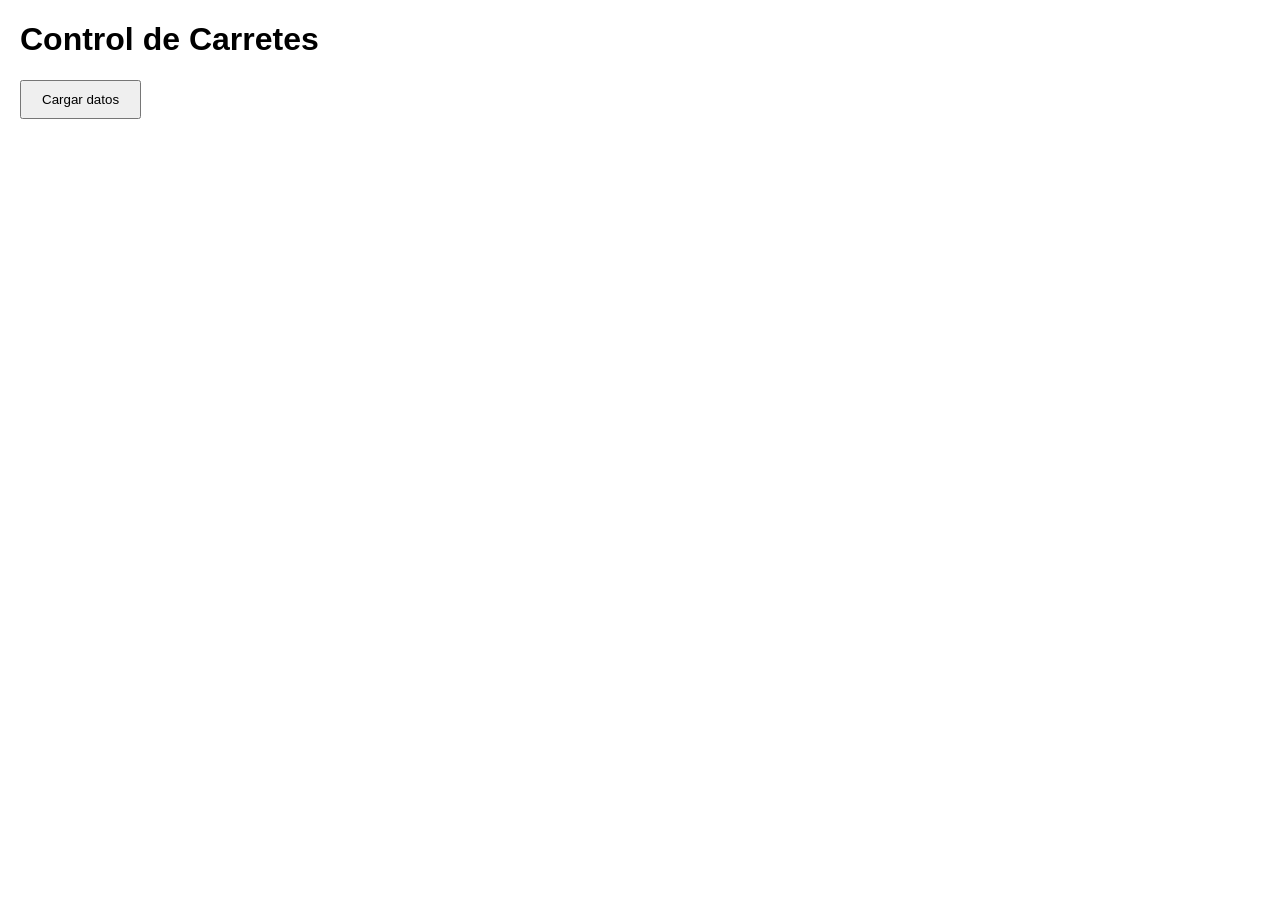
==== index.html @ 8d1f47d3 "Update index.html" ====
<!DOCTYPE html>
<html lang="es">
<head>
    <meta charset="UTF-8">
    <title>Control de Carretes</title>

    <style>
        body {
            font-family: Arial, sans-serif;
            margin: 20px;
        }

        button {
            padding: 10px 20px;
            cursor: pointer;
        }

        table {
            border-collapse: collapse;
            width: 100%;
            margin-top: 20px;
        }

        th, td {
            border: 1px solid #ccc;
            padding: 8px;
        }

        th {
            background: #f0f0f0;
        }
    </style>
</head>
<body>

<h1>Control de Carretes</h1>

<button onclick="cargarDatos()">
    Cargar datos
</button>

<table id="tabla"></table>

<script>

const API_URL =
"https://script.google.com/macros/s/TU_ID_AQUI/exec";

async function cargarDatos() {

    const response = await fetch(API_URL);

    const datos = await response.json();

    const tabla = document.getElementById("tabla");

    tabla.innerHTML = "";

    datos.forEach((fila, indice) => {

        const tr = document.createElement("tr");

        fila.forEach(celda => {

            const elemento =
                document.createElement(
                    indice === 0 ? "th" : "td"
                );

            elemento.textContent = celda;

            tr.appendChild(elemento);

        });

        tabla.appendChild(tr);

    });
}

</script>

</body>
</html>
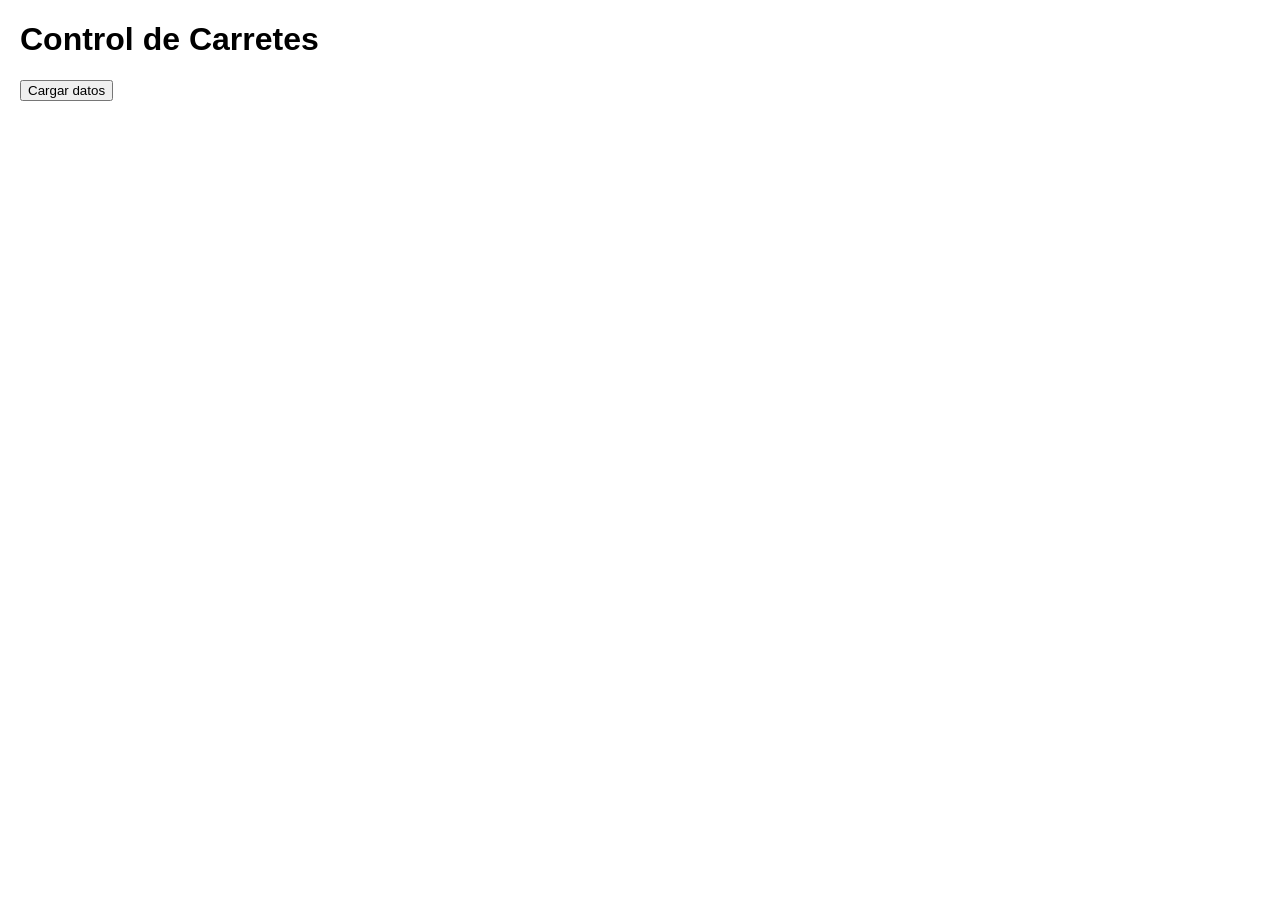
==== commit 416224fb: "Update index.html" ====
--- a/index.html
+++ b/index.html
@@ -1,35 +1,41 @@
 <!DOCTYPE html>
 <html lang="es">
 <head>
-    <meta charset="UTF-8">
-    <title>Control de Carretes</title>
+<meta charset="UTF-8">
+<title>Control de Carretes</title>
 
-    <style>
-        body {
-            font-family: Arial, sans-serif;
-            margin: 20px;
-        }
+<style>
 
-        button {
-            padding: 10px 20px;
-            cursor: pointer;
-        }
+body{
+    font-family: Arial;
+    margin:20px;
+}
 
-        table {
-            border-collapse: collapse;
-            width: 100%;
-            margin-top: 20px;
-        }
+table{
+    border-collapse:collapse;
+    width:100%;
+}
 
-        th, td {
-            border: 1px solid #ccc;
-            padding: 8px;
-        }
+th,td{
+    border:1px solid #ddd;
+    padding:8px;
+}
 
-        th {
-            background: #f0f0f0;
-        }
-    </style>
+th{
+    background:#f4f4f4;
+}
+
+.estado-fuera{
+    color:red;
+    font-weight:bold;
+}
+
+.estado-dentro{
+    color:green;
+    font-weight:bold;
+}
+
+</style>
 </head>
 <body>
 
@@ -39,43 +45,53 @@
     Cargar datos
 </button>
 
+<br><br>
+
 <table id="tabla"></table>
 
 <script>
 
 const API_URL =
-"https://script.google.com/macros/s/TU_ID_AQUI/exec";
+"https://script.google.com/macros/s/AKfycbwvj0UYj1a2Y0pthRwn0wMgQqJxgUOyFkJJyeN51a8MIyN8vmt1dUBRqlR4trcqVX-w/exec";
 
-async function cargarDatos() {
+async function cargarDatos(){
 
     const response = await fetch(API_URL);
-
     const datos = await response.json();
 
-    const tabla = document.getElementById("tabla");
+    let html = "";
 
-    tabla.innerHTML = "";
+    datos.forEach((fila,index)=>{
 
-    datos.forEach((fila, indice) => {
+        html += "<tr>";
 
-        const tr = document.createElement("tr");
+        fila.forEach(celda=>{
 
-        fila.forEach(celda => {
+            if(index===0){
 
-            const elemento =
-                document.createElement(
-                    indice === 0 ? "th" : "td"
-                );
+                html += `<th>${celda}</th>`;
 
-            elemento.textContent = celda;
+            }else{
 
-            tr.appendChild(elemento);
+                let clase = "";
+
+                if(String(celda).toLowerCase()==="fuera"){
+                    clase="estado-fuera";
+                }
+
+                if(String(celda).toLowerCase()==="dentro"){
+                    clase="estado-dentro";
+                }
+
+                html += `<td class="${clase}">${celda}</td>`;
+            }
 
         });
 
-        tabla.appendChild(tr);
+        html += "</tr>";
+    });
 
-    });
+    document.getElementById("tabla").innerHTML = html;
 }
 
 </script>
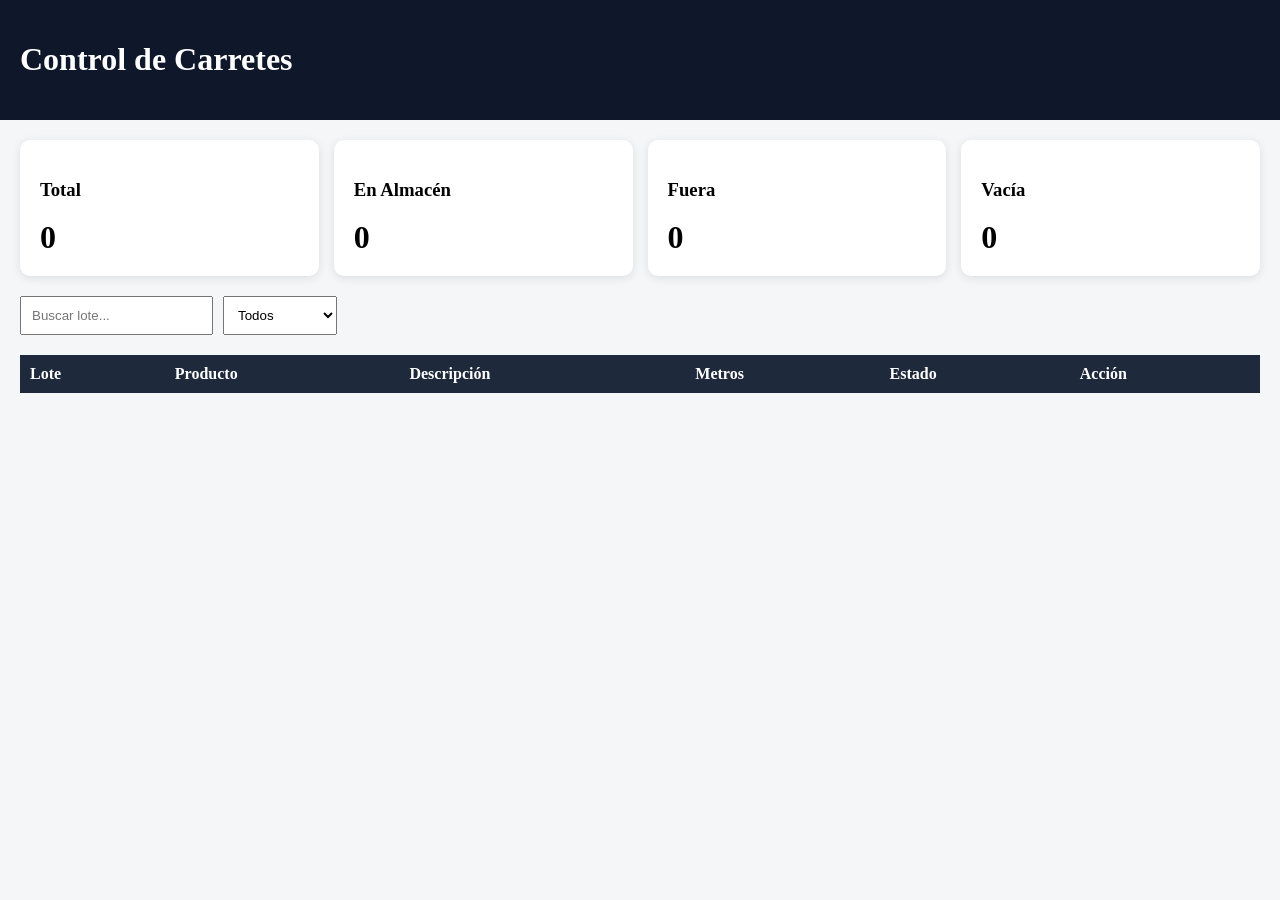
==== commit 07d02e47: "Update index.html" ====
--- a/index.html
+++ b/index.html
@@ -1,98 +1,376 @@
 <!DOCTYPE html>
 <html lang="es">
+
 <head>
+
 <meta charset="UTF-8">
+
+<meta name="viewport"
+      content="width=device-width, initial-scale=1">
+
 <title>Control de Carretes</title>
 
 <style>
 
+*{
+    box-sizing:border-box;
+}
+
 body{
-    font-family: Arial;
-    margin:20px;
+    font-family:Segoe UI;
+    margin:0;
+    background:#f4f6f8;
+}
+
+header{
+    background:#0f172a;
+    color:white;
+    padding:20px;
+}
+
+.container{
+    padding:20px;
+}
+
+.cards{
+    display:grid;
+    grid-template-columns:
+        repeat(auto-fit,minmax(180px,1fr));
+    gap:15px;
+    margin-bottom:20px;
+}
+
+.card{
+    background:white;
+    border-radius:10px;
+    padding:20px;
+    box-shadow:0 2px 10px rgba(0,0,0,.1);
+}
+
+.card h2{
+    margin:0;
+    font-size:32px;
+}
+
+.filtros{
+    display:flex;
+    gap:10px;
+    flex-wrap:wrap;
+    margin-bottom:20px;
+}
+
+input,select{
+    padding:10px;
 }
 
 table{
+    width:100%;
     border-collapse:collapse;
-    width:100%;
+    background:white;
+}
+
+th{
+    background:#1e293b;
+    color:white;
 }
 
 th,td{
-    border:1px solid #ddd;
-    padding:8px;
-}
-
-th{
-    background:#f4f4f4;
+    padding:10px;
+    text-align:left;
+}
+
+tr:nth-child(even){
+    background:#f8fafc;
+}
+
+.estado-almacen{
+    background:#dcfce7 !important;
 }
 
 .estado-fuera{
-    color:red;
-    font-weight:bold;
-}
-
-.estado-dentro{
-    color:green;
-    font-weight:bold;
+    background:#fee2e2 !important;
+}
+
+.estado-vacia{
+    background:#e5e7eb !important;
+}
+
+button{
+    border:none;
+    padding:8px 12px;
+    border-radius:6px;
+    cursor:pointer;
+}
+
+.btn-salida{
+    background:#dc2626;
+    color:white;
+}
+
+.btn-entrada{
+    background:#16a34a;
+    color:white;
 }
 
 </style>
+
 </head>
+
 <body>
 
+<header>
 <h1>Control de Carretes</h1>
-
-<button onclick="cargarDatos()">
-    Cargar datos
-</button>
-
-<br><br>
-
-<table id="tabla"></table>
+</header>
+
+<div class="container">
+
+<div class="cards">
+
+<div class="card">
+<h3>Total</h3>
+<h2 id="total">0</h2>
+</div>
+
+<div class="card">
+<h3>En Almacén</h3>
+<h2 id="almacen">0</h2>
+</div>
+
+<div class="card">
+<h3>Fuera</h3>
+<h2 id="fuera">0</h2>
+</div>
+
+<div class="card">
+<h3>Vacía</h3>
+<h2 id="vacia">0</h2>
+</div>
+
+</div>
+
+<div class="filtros">
+
+<input
+id="buscar"
+placeholder="Buscar lote...">
+
+<select id="estadoFiltro">
+<option value="">Todos</option>
+<option>En Almacén</option>
+<option>Fuera</option>
+<option>Vacía</option>
+</select>
+
+</div>
+
+<table>
+
+<thead>
+
+<tr>
+<th>Lote</th>
+<th>Producto</th>
+<th>Descripción</th>
+<th>Metros</th>
+<th>Estado</th>
+<th>Acción</th>
+</tr>
+
+</thead>
+
+<tbody id="tabla"></tbody>
+
+</table>
+
+</div>
 
 <script>
 
-const API_URL =
-"https://script.google.com/macros/s/AKfycbwvj0UYj1a2Y0pthRwn0wMgQqJxgUOyFkJJyeN51a8MIyN8vmt1dUBRqlR4trcqVX-w/exec";
-
-async function cargarDatos(){
-
-    const response = await fetch(API_URL);
-    const datos = await response.json();
-
-    let html = "";
-
-    datos.forEach((fila,index)=>{
-
-        html += "<tr>";
-
-        fila.forEach(celda=>{
-
-            if(index===0){
-
-                html += `<th>${celda}</th>`;
-
-            }else{
-
-                let clase = "";
-
-                if(String(celda).toLowerCase()==="fuera"){
-                    clase="estado-fuera";
-                }
-
-                if(String(celda).toLowerCase()==="dentro"){
-                    clase="estado-dentro";
-                }
-
-                html += `<td class="${clase}">${celda}</td>`;
-            }
-
-        });
-
-        html += "</tr>";
+const API =
+"https://script.google.com/macros/s/AKfycbznOEHikdjZFZwd7solq_S2awq5EOTrLx0Q9yRaWhPk4YW8Ug_70Kt6hh226NmMeT0/exec";
+
+let datos=[];
+
+async function cargar(){
+
+    const res = await fetch(API);
+
+    datos = await res.json();
+
+    actualizarDashboard();
+
+    render();
+}
+
+function actualizarDashboard(){
+
+    document.getElementById("total")
+      .innerText = datos.length;
+
+    document.getElementById("almacen")
+      .innerText =
+      datos.filter(x =>
+      x.Estado==="En Almacén").length;
+
+    document.getElementById("fuera")
+      .innerText =
+      datos.filter(x =>
+      x.Estado==="Fuera").length;
+
+    document.getElementById("vacia")
+      .innerText =
+      datos.filter(x =>
+      x.Estado==="Vacía").length;
+}
+
+function render(){
+
+    const buscar =
+      document
+      .getElementById("buscar")
+      .value
+      .toLowerCase();
+
+    const estado =
+      document
+      .getElementById("estadoFiltro")
+      .value;
+
+    let html="";
+
+    datos
+    .filter(r => {
+
+        const okLote =
+          String(r.LOTE)
+          .toLowerCase()
+          .includes(buscar);
+
+        const okEstado =
+          !estado ||
+          r.Estado===estado;
+
+        return okLote && okEstado;
+
+    })
+    .forEach(r=>{
+
+        let clase="";
+
+        if(r.Estado==="En Almacén")
+            clase="estado-almacen";
+
+        if(r.Estado==="Fuera")
+            clase="estado-fuera";
+
+        if(r.Estado==="Vacía")
+            clase="estado-vacia";
+
+        let accion="";
+
+        if(r.Estado==="En Almacén"){
+
+            accion=
+            `<button
+              class="btn-salida"
+              onclick="salida('${r.LOTE}')">
+              Salida
+            </button>`;
+        }
+
+        if(r.Estado==="Fuera"){
+
+            accion=
+            `<button
+              class="btn-entrada"
+              onclick="entrada('${r.LOTE}')">
+              Entrada
+            </button>`;
+        }
+
+        html += `
+        <tr class="${clase}">
+            <td>${r.LOTE}</td>
+            <td>${r.PRODUCTO}</td>
+            <td>${r.DESCRIPCION}</td>
+            <td>${r.METROS}</td>
+            <td>${r.Estado}</td>
+            <td>${accion}</td>
+        </tr>
+        `;
     });
 
-    document.getElementById("tabla").innerHTML = html;
-}
+    document
+      .getElementById("tabla")
+      .innerHTML = html;
+}
+
+async function salida(lote){
+
+    if(!confirm(
+      `¿Registrar salida del lote ${lote}?`
+    )) return;
+
+    await actualizarEstado(
+      lote,
+      "Fuera"
+    );
+}
+
+async function entrada(lote){
+
+    const estado =
+      prompt(
+        "Estado final:\n\n1 = En Almacén\n2 = Vacía"
+      );
+
+    if(estado==="1"){
+
+      await actualizarEstado(
+        lote,
+        "En Almacén"
+      );
+
+    }else if(estado==="2"){
+
+      await actualizarEstado(
+        lote,
+        "Vacía"
+      );
+    }
+}
+
+async function actualizarEstado(
+    lote,
+    estado
+){
+
+    await fetch(API,{
+        method:"POST",
+        body:JSON.stringify({
+            lote,
+            estado
+        })
+    });
+
+    cargar();
+}
+
+document
+.getElementById("buscar")
+.addEventListener(
+    "input",
+    render
+);
+
+document
+.getElementById("estadoFiltro")
+.addEventListener(
+    "change",
+    render
+);
+
+cargar();
 
 </script>
 
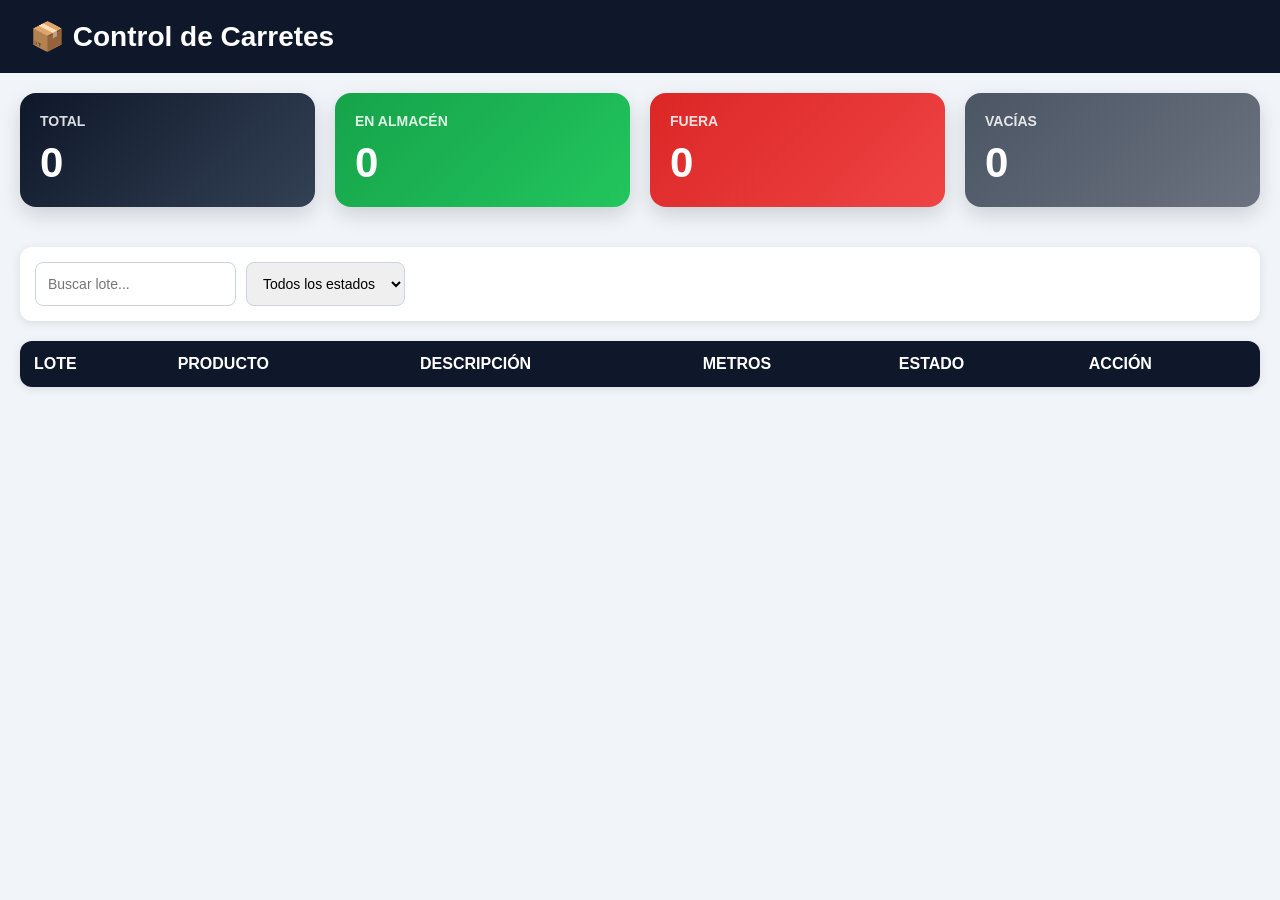
==== commit 4242eec0: "Update index.html" ====
--- a/index.html
+++ b/index.html
@@ -2,86 +2,172 @@
 <html lang="es">
 
 <head>
-
 <meta charset="UTF-8">
-
-<meta name="viewport"
-      content="width=device-width, initial-scale=1">
+<meta name="viewport" content="width=device-width, initial-scale=1.0">
 
 <title>Control de Carretes</title>
 
 <style>
 
 *{
+    margin:0;
+    padding:0;
     box-sizing:border-box;
 }
 
 body{
-    font-family:Segoe UI;
-    margin:0;
-    background:#f4f6f8;
+    font-family:'Segoe UI',sans-serif;
+    background:#f1f5f9;
+    color:#1e293b;
 }
 
 header{
     background:#0f172a;
     color:white;
-    padding:20px;
-}
-
-.container{
+    padding:20px 30px;
+    box-shadow:0 2px 10px rgba(0,0,0,.2);
+}
+
+header h1{
+    font-size:28px;
+}
+
+/* DASHBOARD */
+
+.dashboard{
+    position:sticky;
+    top:0;
+    z-index:1000;
+    background:#f1f5f9;
     padding:20px;
 }
 
 .cards{
     display:grid;
-    grid-template-columns:
-        repeat(auto-fit,minmax(180px,1fr));
-    gap:15px;
-    margin-bottom:20px;
+    grid-template-columns:repeat(auto-fit,minmax(220px,1fr));
+    gap:20px;
 }
 
 .card{
+    border-radius:16px;
+    padding:20px;
+    color:white;
+    box-shadow:0 8px 20px rgba(0,0,0,.15);
+    transition:.3s;
+}
+
+.card:hover{
+    transform:translateY(-3px);
+}
+
+.card h3{
+    font-size:14px;
+    text-transform:uppercase;
+    opacity:.85;
+}
+
+.card h2{
+    margin-top:10px;
+    font-size:42px;
+}
+
+.card-total{
+    background:linear-gradient(135deg,#0f172a,#334155);
+}
+
+.card-almacen{
+    background:linear-gradient(135deg,#16a34a,#22c55e);
+}
+
+.card-fuera{
+    background:linear-gradient(135deg,#dc2626,#ef4444);
+}
+
+.card-vacia{
+    background:linear-gradient(135deg,#4b5563,#6b7280);
+}
+
+/* FILTROS */
+
+.filtros{
+    position:sticky;
+    top:160px;
+    z-index:999;
+
+    margin:20px;
+    padding:15px;
+
     background:white;
-    border-radius:10px;
-    padding:20px;
+
+    border-radius:12px;
+
+    display:flex;
+    flex-wrap:wrap;
+    gap:10px;
+
     box-shadow:0 2px 10px rgba(0,0,0,.1);
 }
 
-.card h2{
-    margin:0;
-    font-size:32px;
-}
-
-.filtros{
-    display:flex;
-    gap:10px;
-    flex-wrap:wrap;
-    margin-bottom:20px;
-}
-
-input,select{
-    padding:10px;
+.filtros input,
+.filtros select{
+
+    padding:12px;
+
+    border:1px solid #cbd5e1;
+
+    border-radius:8px;
+
+    font-size:14px;
+}
+
+/* TABLA */
+
+.tabla-container{
+
+    margin:20px;
+
+    background:white;
+
+    border-radius:12px;
+
+    overflow:auto;
+
+    max-height:70vh;
+
+    box-shadow:0 2px 10px rgba(0,0,0,.1);
 }
 
 table{
     width:100%;
     border-collapse:collapse;
-    background:white;
-}
-
-th{
-    background:#1e293b;
-    color:white;
-}
-
-th,td{
-    padding:10px;
+}
+
+thead th{
+
+    position:sticky;
+    top:0;
+
+    background:#0f172a;
+
+    color:white;
+
+    padding:14px;
+
     text-align:left;
-}
-
-tr:nth-child(even){
+
+    z-index:10;
+}
+
+tbody td{
+    padding:12px;
+    border-bottom:1px solid #e2e8f0;
+}
+
+tbody tr:hover{
     background:#f8fafc;
 }
+
+/* ESTADOS */
 
 .estado-almacen{
     background:#dcfce7 !important;
@@ -95,11 +181,41 @@
     background:#e5e7eb !important;
 }
 
-button{
+.badge{
+    padding:6px 12px;
+    border-radius:20px;
+    font-size:13px;
+    font-weight:600;
+}
+
+.badge-almacen{
+    background:#16a34a;
+    color:white;
+}
+
+.badge-fuera{
+    background:#dc2626;
+    color:white;
+}
+
+.badge-vacia{
+    background:#6b7280;
+    color:white;
+}
+
+/* BOTONES */
+
+.btn{
+
     border:none;
-    padding:8px 12px;
-    border-radius:6px;
+
+    padding:8px 14px;
+
+    border-radius:8px;
+
     cursor:pointer;
+
+    font-weight:600;
 }
 
 .btn-salida{
@@ -112,238 +228,259 @@
     color:white;
 }
 
+.btn:hover{
+    opacity:.9;
+}
+
+/* RESPONSIVE */
+
+@media(max-width:768px){
+
+    .card h2{
+        font-size:32px;
+    }
+
+    .filtros{
+        top:250px;
+    }
+
+}
+
 </style>
-
 </head>
 
 <body>
 
 <header>
-<h1>Control de Carretes</h1>
+    <h1>📦 Control de Carretes</h1>
 </header>
 
-<div class="container">
-
-<div class="cards">
-
-<div class="card">
-<h3>Total</h3>
-<h2 id="total">0</h2>
+<div class="dashboard">
+
+    <div class="cards">
+
+        <div class="card card-total">
+            <h3>Total</h3>
+            <h2 id="total">0</h2>
+        </div>
+
+        <div class="card card-almacen">
+            <h3>En Almacén</h3>
+            <h2 id="almacen">0</h2>
+        </div>
+
+        <div class="card card-fuera">
+            <h3>Fuera</h3>
+            <h2 id="fuera">0</h2>
+        </div>
+
+        <div class="card card-vacia">
+            <h3>Vacías</h3>
+            <h2 id="vacia">0</h2>
+        </div>
+
+    </div>
+
 </div>
 
-<div class="card">
-<h3>En Almacén</h3>
-<h2 id="almacen">0</h2>
+<div class="filtros">
+
+    <input
+        id="buscar"
+        type="text"
+        placeholder="Buscar lote...">
+
+    <select id="estadoFiltro">
+        <option value="">Todos los estados</option>
+        <option value="En Almacén">En Almacén</option>
+        <option value="Fuera">Fuera</option>
+        <option value="Vacía">Vacía</option>
+    </select>
+
 </div>
 
-<div class="card">
-<h3>Fuera</h3>
-<h2 id="fuera">0</h2>
+<div class="tabla-container">
+
+<table>
+
+<thead>
+
+<tr>
+    <th>LOTE</th>
+    <th>PRODUCTO</th>
+    <th>DESCRIPCIÓN</th>
+    <th>METROS</th>
+    <th>ESTADO</th>
+    <th>ACCIÓN</th>
+</tr>
+
+</thead>
+
+<tbody id="tabla"></tbody>
+
+</table>
+
 </div>
 
-<div class="card">
-<h3>Vacía</h3>
-<h2 id="vacia">0</h2>
-</div>
-
-</div>
-
-<div class="filtros">
-
-<input
-id="buscar"
-placeholder="Buscar lote...">
-
-<select id="estadoFiltro">
-<option value="">Todos</option>
-<option>En Almacén</option>
-<option>Fuera</option>
-<option>Vacía</option>
-</select>
-
-</div>
-
-<table>
-
-<thead>
-
-<tr>
-<th>Lote</th>
-<th>Producto</th>
-<th>Descripción</th>
-<th>Metros</th>
-<th>Estado</th>
-<th>Acción</th>
-</tr>
-
-</thead>
-
-<tbody id="tabla"></tbody>
-
-</table>
-
-</div>
-
 <script>
 
-const API =
-"https://script.google.com/macros/s/AKfycbznOEHikdjZFZwd7solq_S2awq5EOTrLx0Q9yRaWhPk4YW8Ug_70Kt6hh226NmMeT0/exec";
-
-let datos=[];
+const API = "https://script.google.com/macros/s/AKfycbznOEHikdjZFZwd7solq_S2awq5EOTrLx0Q9yRaWhPk4YW8Ug_70Kt6hh226NmMeT0/exec";
+
+let datos = [];
 
 async function cargar(){
 
-    const res = await fetch(API);
-
-    datos = await res.json();
-
-    actualizarDashboard();
-
-    render();
+    try{
+
+        const response = await fetch(API);
+
+        datos = await response.json();
+
+        actualizarDashboard();
+
+        render();
+
+    }catch(error){
+
+        console.error(error);
+
+        alert("Error cargando datos");
+
+    }
+
 }
 
 function actualizarDashboard(){
 
-    document.getElementById("total")
-      .innerText = datos.length;
-
-    document.getElementById("almacen")
-      .innerText =
-      datos.filter(x =>
-      x.Estado==="En Almacén").length;
-
-    document.getElementById("fuera")
-      .innerText =
-      datos.filter(x =>
-      x.Estado==="Fuera").length;
-
-    document.getElementById("vacia")
-      .innerText =
-      datos.filter(x =>
-      x.Estado==="Vacía").length;
+    document.getElementById("total").textContent =
+        datos.length;
+
+    document.getElementById("almacen").textContent =
+        datos.filter(x =>
+            x.Estado === "En Almacén").length;
+
+    document.getElementById("fuera").textContent =
+        datos.filter(x =>
+            x.Estado === "Fuera").length;
+
+    document.getElementById("vacia").textContent =
+        datos.filter(x =>
+            x.Estado === "Vacía").length;
 }
 
 function render(){
 
-    const buscar =
-      document
-      .getElementById("buscar")
-      .value
-      .toLowerCase();
-
-    const estado =
-      document
-      .getElementById("estadoFiltro")
-      .value;
-
-    let html="";
+    const texto =
+        document.getElementById("buscar")
+        .value
+        .toLowerCase();
+
+    const estadoFiltro =
+        document.getElementById("estadoFiltro")
+        .value;
+
+    let html = "";
 
     datos
-    .filter(r => {
-
-        const okLote =
-          String(r.LOTE)
-          .toLowerCase()
-          .includes(buscar);
-
-        const okEstado =
-          !estado ||
-          r.Estado===estado;
-
-        return okLote && okEstado;
+
+    .filter(item => {
+
+        const coincideLote =
+            String(item.LOTE)
+            .toLowerCase()
+            .includes(texto);
+
+        const coincideEstado =
+            !estadoFiltro ||
+            item.Estado === estadoFiltro;
+
+        return coincideLote &&
+               coincideEstado;
 
     })
-    .forEach(r=>{
-
-        let clase="";
-
-        if(r.Estado==="En Almacén")
-            clase="estado-almacen";
-
-        if(r.Estado==="Fuera")
-            clase="estado-fuera";
-
-        if(r.Estado==="Vacía")
-            clase="estado-vacia";
-
-        let accion="";
-
-        if(r.Estado==="En Almacén"){
-
-            accion=
-            `<button
-              class="btn-salida"
-              onclick="salida('${r.LOTE}')">
-              Salida
-            </button>`;
+
+    .forEach(item => {
+
+        let claseFila = "";
+        let badge = "";
+        let accion = "";
+
+        switch(item.Estado){
+
+            case "En Almacén":
+
+                claseFila = "estado-almacen";
+
+                badge =
+                `<span class="badge badge-almacen">
+                    En Almacén
+                </span>`;
+
+                accion =
+                `<button
+                    class="btn btn-salida"
+                    onclick="salida('${item.LOTE}')">
+                    ⬆ Salida
+                </button>`;
+
+                break;
+
+            case "Fuera":
+
+                claseFila = "estado-fuera";
+
+                badge =
+                `<span class="badge badge-fuera">
+                    Fuera
+                </span>`;
+
+                accion =
+                `<button
+                    class="btn btn-entrada"
+                    onclick="entrada('${item.LOTE}')">
+                    ⬇ Entrada
+                </button>`;
+
+                break;
+
+            case "Vacía":
+
+                claseFila = "estado-vacia";
+
+                badge =
+                `<span class="badge badge-vacia">
+                    Vacía
+                </span>`;
+
+                accion = "-";
+
+                break;
         }
 
-        if(r.Estado==="Fuera"){
-
-            accion=
-            `<button
-              class="btn-entrada"
-              onclick="entrada('${r.LOTE}')">
-              Entrada
-            </button>`;
-        }
-
         html += `
-        <tr class="${clase}">
-            <td>${r.LOTE}</td>
-            <td>${r.PRODUCTO}</td>
-            <td>${r.DESCRIPCION}</td>
-            <td>${r.METROS}</td>
-            <td>${r.Estado}</td>
+        <tr class="${claseFila}">
+
+            <td>${item.LOTE || ""}</td>
+
+            <td>${item.PRODUCTO || ""}</td>
+
+            <td>${item.DESCRIPCION || ""}</td>
+
+            <td>${item.METROS || ""}</td>
+
+            <td>${badge}</td>
+
             <td>${accion}</td>
+
         </tr>
         `;
     });
 
-    document
-      .getElementById("tabla")
-      .innerHTML = html;
-}
-
-async function salida(lote){
-
-    if(!confirm(
-      `¿Registrar salida del lote ${lote}?`
-    )) return;
-
-    await actualizarEstado(
-      lote,
-      "Fuera"
-    );
-}
-
-async function entrada(lote){
-
-    const estado =
-      prompt(
-        "Estado final:\n\n1 = En Almacén\n2 = Vacía"
-      );
-
-    if(estado==="1"){
-
-      await actualizarEstado(
-        lote,
-        "En Almacén"
-      );
-
-    }else if(estado==="2"){
-
-      await actualizarEstado(
-        lote,
-        "Vacía"
-      );
-    }
-}
-
-async function actualizarEstado(
-    lote,
-    estado
-){
+    document.getElementById("tabla").innerHTML =
+        html;
+}
+
+async function actualizarEstado(lote, estado){
 
     await fetch(API,{
         method:"POST",
@@ -353,22 +490,58 @@
         })
     });
 
-    cargar();
+    await cargar();
+}
+
+async function salida(lote){
+
+    const confirmar =
+        confirm(
+            `¿Registrar salida del lote ${lote}?`
+        );
+
+    if(!confirmar) return;
+
+    await actualizarEstado(
+        lote,
+        "Fuera"
+    );
+}
+
+async function entrada(lote){
+
+    const opcion =
+        prompt(
+`Seleccione estado final:
+
+1 = En Almacén
+2 = Vacía`
+        );
+
+    if(opcion === "1"){
+
+        await actualizarEstado(
+            lote,
+            "En Almacén"
+        );
+    }
+
+    if(opcion === "2"){
+
+        await actualizarEstado(
+            lote,
+            "Vacía"
+        );
+    }
 }
 
 document
 .getElementById("buscar")
-.addEventListener(
-    "input",
-    render
-);
+.addEventListener("input",render);
 
 document
 .getElementById("estadoFiltro")
-.addEventListener(
-    "change",
-    render
-);
+.addEventListener("change",render);
 
 cargar();
 
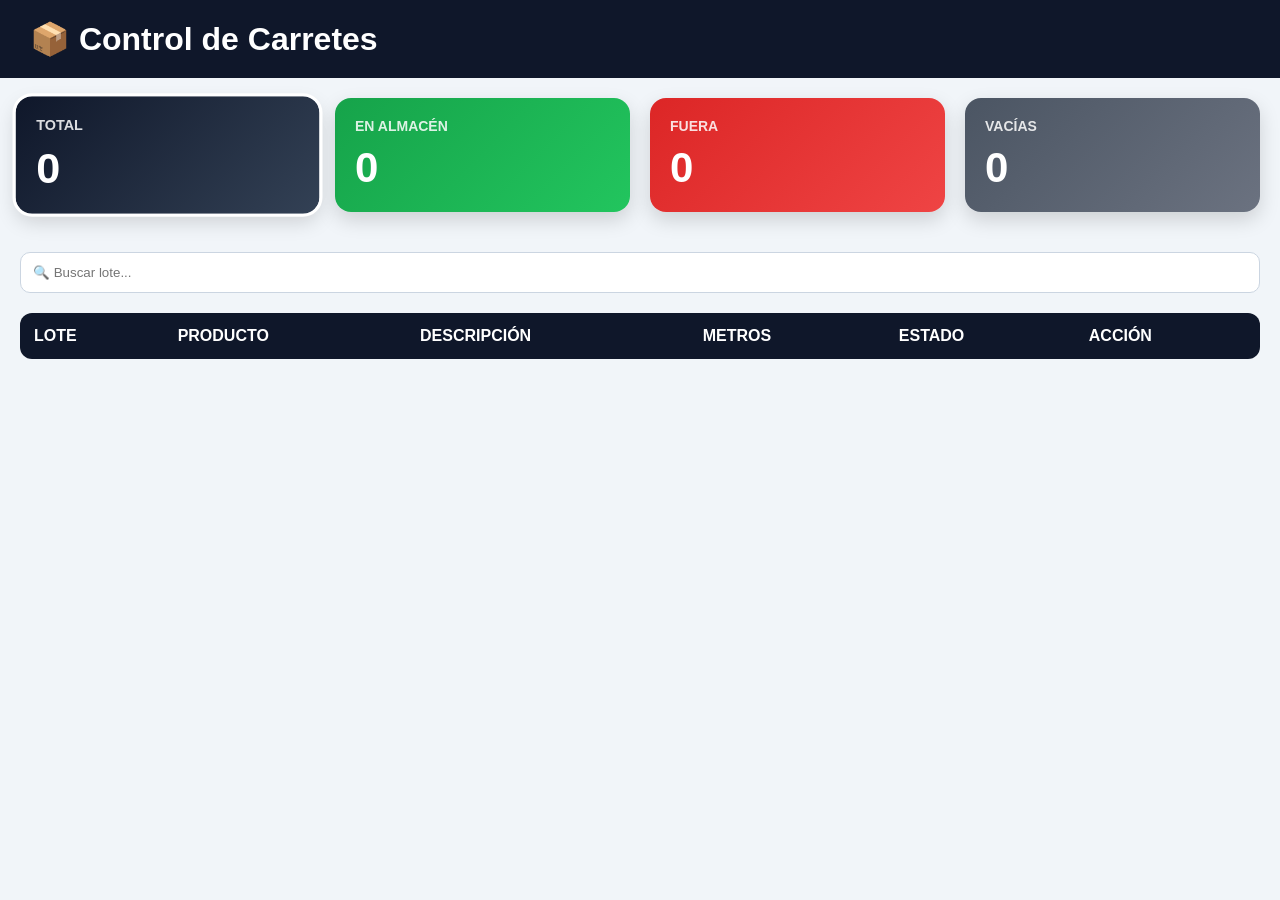
==== commit 87502ae0: "Update index.html" ====
--- a/index.html
+++ b/index.html
@@ -25,15 +25,9 @@
     background:#0f172a;
     color:white;
     padding:20px 30px;
-    box-shadow:0 2px 10px rgba(0,0,0,.2);
-}
-
-header h1{
-    font-size:28px;
 }
 
 /* DASHBOARD */
-
 .dashboard{
     position:sticky;
     top:0;
@@ -52,8 +46,9 @@
     border-radius:16px;
     padding:20px;
     color:white;
+    cursor:pointer;
+    transition:.2s;
     box-shadow:0 8px 20px rgba(0,0,0,.15);
-    transition:.3s;
 }
 
 .card:hover{
@@ -62,79 +57,45 @@
 
 .card h3{
     font-size:14px;
+    opacity:.85;
     text-transform:uppercase;
-    opacity:.85;
 }
 
 .card h2{
+    font-size:42px;
     margin-top:10px;
-    font-size:42px;
-}
-
-.card-total{
-    background:linear-gradient(135deg,#0f172a,#334155);
-}
-
-.card-almacen{
-    background:linear-gradient(135deg,#16a34a,#22c55e);
-}
-
-.card-fuera{
-    background:linear-gradient(135deg,#dc2626,#ef4444);
-}
-
-.card-vacia{
-    background:linear-gradient(135deg,#4b5563,#6b7280);
-}
-
-/* FILTROS */
-
+}
+
+.card-total{ background:linear-gradient(135deg,#0f172a,#334155); }
+.card-almacen{ background:linear-gradient(135deg,#16a34a,#22c55e); }
+.card-fuera{ background:linear-gradient(135deg,#dc2626,#ef4444); }
+.card-vacia{ background:linear-gradient(135deg,#4b5563,#6b7280); }
+
+/* CARD ACTIVA */
+.card.active{
+    outline:3px solid white;
+    transform:scale(1.03);
+}
+
+/* FILTROS (solo búsqueda) */
 .filtros{
-    position:sticky;
-    top:160px;
-    z-index:999;
-
     margin:20px;
-    padding:15px;
-
+}
+
+.filtros input{
+    width:100%;
+    padding:12px;
+    border-radius:10px;
+    border:1px solid #cbd5e1;
+}
+
+/* TABLA */
+.tabla-container{
+    margin:20px;
     background:white;
-
     border-radius:12px;
-
-    display:flex;
-    flex-wrap:wrap;
-    gap:10px;
-
-    box-shadow:0 2px 10px rgba(0,0,0,.1);
-}
-
-.filtros input,
-.filtros select{
-
-    padding:12px;
-
-    border:1px solid #cbd5e1;
-
-    border-radius:8px;
-
-    font-size:14px;
-}
-
-/* TABLA */
-
-.tabla-container{
-
-    margin:20px;
-
-    background:white;
-
-    border-radius:12px;
-
     overflow:auto;
-
     max-height:70vh;
-
-    box-shadow:0 2px 10px rgba(0,0,0,.1);
 }
 
 table{
@@ -143,19 +104,12 @@
 }
 
 thead th{
-
     position:sticky;
     top:0;
-
     background:#0f172a;
-
     color:white;
-
     padding:14px;
-
     text-align:left;
-
-    z-index:10;
 }
 
 tbody td{
@@ -163,88 +117,23 @@
     border-bottom:1px solid #e2e8f0;
 }
 
-tbody tr:hover{
-    background:#f8fafc;
-}
-
-/* ESTADOS */
-
-.estado-almacen{
-    background:#dcfce7 !important;
-}
-
-.estado-fuera{
-    background:#fee2e2 !important;
-}
-
-.estado-vacia{
-    background:#e5e7eb !important;
-}
-
-.badge{
-    padding:6px 12px;
-    border-radius:20px;
-    font-size:13px;
+/* ESTADOS (SIN COLORES NI CONTORNOS) */
+.estado{
     font-weight:600;
 }
 
-.badge-almacen{
-    background:#16a34a;
-    color:white;
-}
-
-.badge-fuera{
-    background:#dc2626;
-    color:white;
-}
-
-.badge-vacia{
-    background:#6b7280;
-    color:white;
-}
-
-/* BOTONES */
-
+/* BOTONES IGUALES */
 .btn{
-
+    width:120px;
+    height:36px;
     border:none;
-
-    padding:8px 14px;
-
     border-radius:8px;
-
     cursor:pointer;
-
     font-weight:600;
 }
 
-.btn-salida{
-    background:#dc2626;
-    color:white;
-}
-
-.btn-entrada{
-    background:#16a34a;
-    color:white;
-}
-
-.btn:hover{
-    opacity:.9;
-}
-
-/* RESPONSIVE */
-
-@media(max-width:768px){
-
-    .card h2{
-        font-size:32px;
-    }
-
-    .filtros{
-        top:250px;
-    }
-
-}
+.btn-salida{ background:#dc2626; color:white; }
+.btn-entrada{ background:#16a34a; color:white; }
 
 </style>
 </head>
@@ -259,22 +148,22 @@
 
     <div class="cards">
 
-        <div class="card card-total">
+        <div class="card card-total active" onclick="filtrarEstado('')">
             <h3>Total</h3>
             <h2 id="total">0</h2>
         </div>
 
-        <div class="card card-almacen">
+        <div class="card card-almacen" onclick="filtrarEstado('En Almacén')">
             <h3>En Almacén</h3>
             <h2 id="almacen">0</h2>
         </div>
 
-        <div class="card card-fuera">
+        <div class="card card-fuera" onclick="filtrarEstado('Fuera')">
             <h3>Fuera</h3>
             <h2 id="fuera">0</h2>
         </div>
 
-        <div class="card card-vacia">
+        <div class="card card-vacia" onclick="filtrarEstado('Vacía')">
             <h3>Vacías</h3>
             <h2 id="vacia">0</h2>
         </div>
@@ -284,19 +173,7 @@
 </div>
 
 <div class="filtros">
-
-    <input
-        id="buscar"
-        type="text"
-        placeholder="Buscar lote...">
-
-    <select id="estadoFiltro">
-        <option value="">Todos los estados</option>
-        <option value="En Almacén">En Almacén</option>
-        <option value="Fuera">Fuera</option>
-        <option value="Vacía">Vacía</option>
-    </select>
-
+    <input id="buscar" type="text" placeholder="🔍 Buscar lote...">
 </div>
 
 <div class="tabla-container">
@@ -304,7 +181,6 @@
 <table>
 
 <thead>
-
 <tr>
     <th>LOTE</th>
     <th>PRODUCTO</th>
@@ -313,7 +189,6 @@
     <th>ESTADO</th>
     <th>ACCIÓN</th>
 </tr>
-
 </thead>
 
 <tbody id="tabla"></tbody>
@@ -327,221 +202,110 @@
 const API = "https://script.google.com/macros/s/AKfycbznOEHikdjZFZwd7solq_S2awq5EOTrLx0Q9yRaWhPk4YW8Ug_70Kt6hh226NmMeT0/exec";
 
 let datos = [];
+let filtroEstado = "";
 
 async function cargar(){
 
-    try{
-
-        const response = await fetch(API);
-
-        datos = await response.json();
-
-        actualizarDashboard();
-
-        render();
-
-    }catch(error){
-
-        console.error(error);
-
-        alert("Error cargando datos");
-
-    }
-
+    const response = await fetch(API);
+    datos = await response.json();
+
+    actualizarDashboard();
+    render();
+}
+
+function filtrarEstado(estado){
+
+    filtroEstado = estado;
+
+    document.querySelectorAll('.card')
+        .forEach(c => c.classList.remove('active'));
+
+    if(!estado) document.querySelector('.card-total').classList.add('active');
+    if(estado==='En Almacén') document.querySelector('.card-almacen').classList.add('active');
+    if(estado==='Fuera') document.querySelector('.card-fuera').classList.add('active');
+    if(estado==='Vacía') document.querySelector('.card-vacia').classList.add('active');
+
+    render();
 }
 
 function actualizarDashboard(){
 
-    document.getElementById("total").textContent =
-        datos.length;
-
-    document.getElementById("almacen").textContent =
-        datos.filter(x =>
-            x.Estado === "En Almacén").length;
-
-    document.getElementById("fuera").textContent =
-        datos.filter(x =>
-            x.Estado === "Fuera").length;
-
-    document.getElementById("vacia").textContent =
-        datos.filter(x =>
-            x.Estado === "Vacía").length;
+    document.getElementById("total").textContent = datos.length;
+    document.getElementById("almacen").textContent = datos.filter(x=>x.Estado==="En Almacén").length;
+    document.getElementById("fuera").textContent = datos.filter(x=>x.Estado==="Fuera").length;
+    document.getElementById("vacia").textContent = datos.filter(x=>x.Estado==="Vacía").length;
 }
 
 function render(){
 
-    const texto =
-        document.getElementById("buscar")
-        .value
-        .toLowerCase();
-
-    const estadoFiltro =
-        document.getElementById("estadoFiltro")
-        .value;
+    const texto = document.getElementById("buscar").value.toLowerCase();
 
     let html = "";
 
     datos
-
-    .filter(item => {
-
-        const coincideLote =
-            String(item.LOTE)
-            .toLowerCase()
-            .includes(texto);
-
-        const coincideEstado =
-            !estadoFiltro ||
-            item.Estado === estadoFiltro;
-
-        return coincideLote &&
-               coincideEstado;
-
+    .filter(item=>{
+
+        const okLote = String(item.LOTE).toLowerCase().includes(texto);
+        const okEstado = !filtroEstado || item.Estado === filtroEstado;
+
+        return okLote && okEstado;
     })
 
-    .forEach(item => {
-
-        let claseFila = "";
-        let badge = "";
+    .forEach(item=>{
+
         let accion = "";
 
-        switch(item.Estado){
-
-            case "En Almacén":
-
-                claseFila = "estado-almacen";
-
-                badge =
-                `<span class="badge badge-almacen">
-                    En Almacén
-                </span>`;
-
-                accion =
-                `<button
-                    class="btn btn-salida"
-                    onclick="salida('${item.LOTE}')">
-                    ⬆ Salida
-                </button>`;
-
-                break;
-
-            case "Fuera":
-
-                claseFila = "estado-fuera";
-
-                badge =
-                `<span class="badge badge-fuera">
-                    Fuera
-                </span>`;
-
-                accion =
-                `<button
-                    class="btn btn-entrada"
-                    onclick="entrada('${item.LOTE}')">
-                    ⬇ Entrada
-                </button>`;
-
-                break;
-
-            case "Vacía":
-
-                claseFila = "estado-vacia";
-
-                badge =
-                `<span class="badge badge-vacia">
-                    Vacía
-                </span>`;
-
-                accion = "-";
-
-                break;
+        if(item.Estado==="En Almacén"){
+            accion = `<button class="btn btn-salida" onclick="salida('${item.LOTE}')">Salida</button>`;
         }
 
+        if(item.Estado==="Fuera"){
+            accion = `<button class="btn btn-entrada" onclick="entrada('${item.LOTE}')">Entrada</button>`;
+        }
+
         html += `
-        <tr class="${claseFila}">
-
-            <td>${item.LOTE || ""}</td>
-
-            <td>${item.PRODUCTO || ""}</td>
-
-            <td>${item.DESCRIPCION || ""}</td>
-
-            <td>${item.METROS || ""}</td>
-
-            <td>${badge}</td>
+        <tr>
+
+            <td>${item.LOTE}</td>
+            <td>${item.PRODUCTO}</td>
+            <td>${item.DESCRIPCION}</td>
+            <td>${item.METROS}</td>
+
+            <td class="estado">${item.Estado}</td>
 
             <td>${accion}</td>
 
-        </tr>
-        `;
+        </tr>`;
     });
 
-    document.getElementById("tabla").innerHTML =
-        html;
+    document.getElementById("tabla").innerHTML = html;
 }
 
 async function actualizarEstado(lote, estado){
 
     await fetch(API,{
         method:"POST",
-        body:JSON.stringify({
-            lote,
-            estado
-        })
+        body:JSON.stringify({lote,estado})
     });
 
-    await cargar();
+    cargar();
 }
 
 async function salida(lote){
-
-    const confirmar =
-        confirm(
-            `¿Registrar salida del lote ${lote}?`
-        );
-
-    if(!confirmar) return;
-
-    await actualizarEstado(
-        lote,
-        "Fuera"
-    );
+    if(confirm("¿Salida del lote "+lote+"?")){
+        actualizarEstado(lote,"Fuera");
+    }
 }
 
 async function entrada(lote){
 
-    const opcion =
-        prompt(
-`Seleccione estado final:
-
-1 = En Almacén
-2 = Vacía`
-        );
-
-    if(opcion === "1"){
-
-        await actualizarEstado(
-            lote,
-            "En Almacén"
-        );
-    }
-
-    if(opcion === "2"){
-
-        await actualizarEstado(
-            lote,
-            "Vacía"
-        );
-    }
-}
-
-document
-.getElementById("buscar")
-.addEventListener("input",render);
-
-document
-.getElementById("estadoFiltro")
-.addEventListener("change",render);
+    const op = prompt("1 = En Almacén\n2 = Vacía");
+
+    if(op==="1") actualizarEstado(lote,"En Almacén");
+    if(op==="2") actualizarEstado(lote,"Vacía");
+}
+
+document.getElementById("buscar").addEventListener("input",render);
 
 cargar();
 
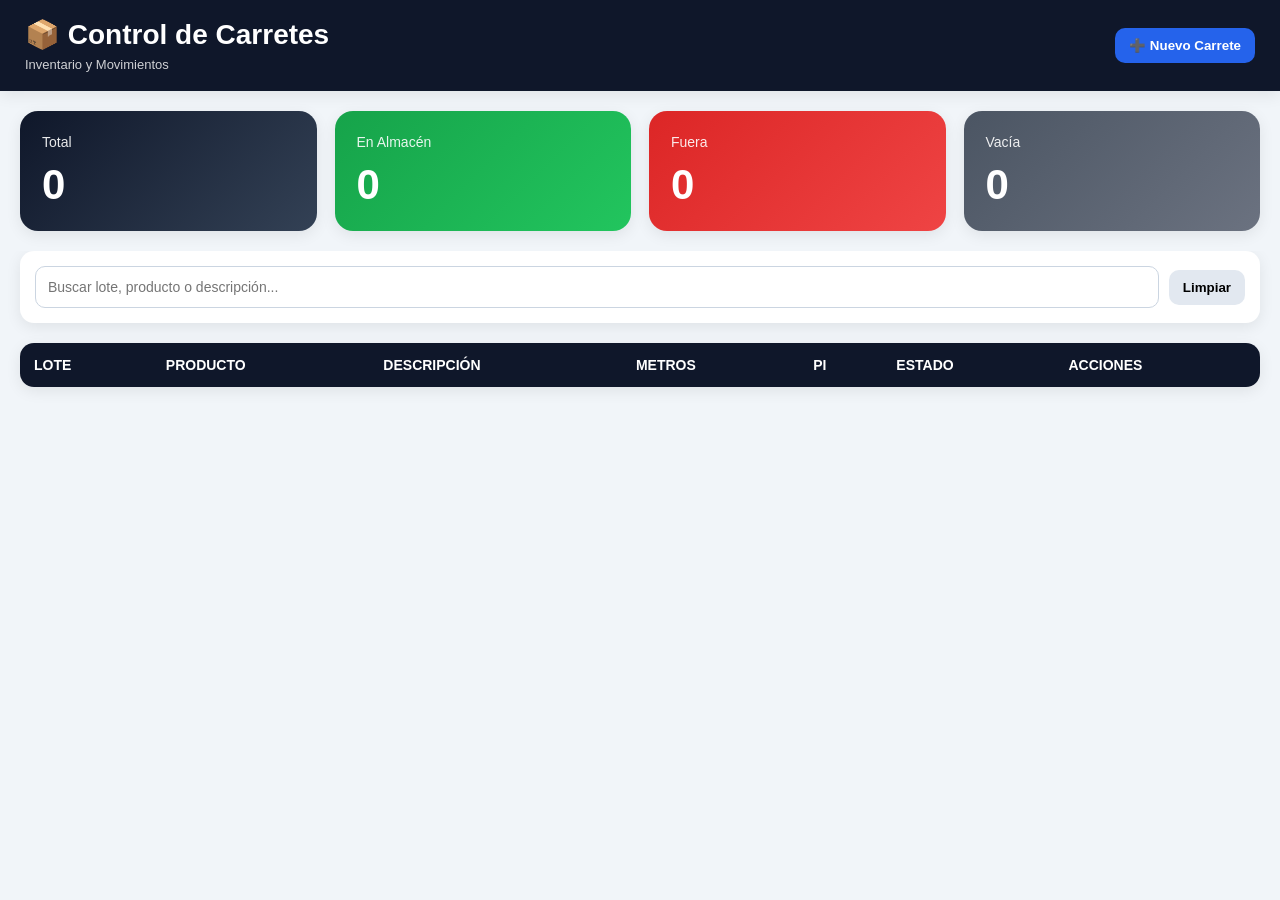
==== commit 3377f8dd: "Update index.html" ====
--- a/index.html
+++ b/index.html
@@ -2,314 +2,197 @@
 <html lang="es">
 
 <head>
+
 <meta charset="UTF-8">
 <meta name="viewport" content="width=device-width, initial-scale=1.0">
 
 <title>Control de Carretes</title>
 
-<style>
+<link rel="stylesheet" href="css/style.css">
 
-*{
-    margin:0;
-    padding:0;
-    box-sizing:border-box;
-}
-
-body{
-    font-family:'Segoe UI',sans-serif;
-    background:#f1f5f9;
-    color:#1e293b;
-}
-
-header{
-    background:#0f172a;
-    color:white;
-    padding:20px 30px;
-}
-
-/* DASHBOARD */
-.dashboard{
-    position:sticky;
-    top:0;
-    z-index:1000;
-    background:#f1f5f9;
-    padding:20px;
-}
-
-.cards{
-    display:grid;
-    grid-template-columns:repeat(auto-fit,minmax(220px,1fr));
-    gap:20px;
-}
-
-.card{
-    border-radius:16px;
-    padding:20px;
-    color:white;
-    cursor:pointer;
-    transition:.2s;
-    box-shadow:0 8px 20px rgba(0,0,0,.15);
-}
-
-.card:hover{
-    transform:translateY(-3px);
-}
-
-.card h3{
-    font-size:14px;
-    opacity:.85;
-    text-transform:uppercase;
-}
-
-.card h2{
-    font-size:42px;
-    margin-top:10px;
-}
-
-.card-total{ background:linear-gradient(135deg,#0f172a,#334155); }
-.card-almacen{ background:linear-gradient(135deg,#16a34a,#22c55e); }
-.card-fuera{ background:linear-gradient(135deg,#dc2626,#ef4444); }
-.card-vacia{ background:linear-gradient(135deg,#4b5563,#6b7280); }
-
-/* CARD ACTIVA */
-.card.active{
-    outline:3px solid white;
-    transform:scale(1.03);
-}
-
-/* FILTROS (solo búsqueda) */
-.filtros{
-    margin:20px;
-}
-
-.filtros input{
-    width:100%;
-    padding:12px;
-    border-radius:10px;
-    border:1px solid #cbd5e1;
-}
-
-/* TABLA */
-.tabla-container{
-    margin:20px;
-    background:white;
-    border-radius:12px;
-    overflow:auto;
-    max-height:70vh;
-}
-
-table{
-    width:100%;
-    border-collapse:collapse;
-}
-
-thead th{
-    position:sticky;
-    top:0;
-    background:#0f172a;
-    color:white;
-    padding:14px;
-    text-align:left;
-}
-
-tbody td{
-    padding:12px;
-    border-bottom:1px solid #e2e8f0;
-}
-
-/* ESTADOS (SIN COLORES NI CONTORNOS) */
-.estado{
-    font-weight:600;
-}
-
-/* BOTONES IGUALES */
-.btn{
-    width:120px;
-    height:36px;
-    border:none;
-    border-radius:8px;
-    cursor:pointer;
-    font-weight:600;
-}
-
-.btn-salida{ background:#dc2626; color:white; }
-.btn-entrada{ background:#16a34a; color:white; }
-
-</style>
 </head>
 
 <body>
 
 <header>
-    <h1>📦 Control de Carretes</h1>
+
+    <div class="header-left">
+
+        <h1>📦 Control de Carretes</h1>
+
+        <span class="subtitulo">
+            Inventario y Movimientos
+        </span>
+
+    </div>
+
+    <div class="header-right">
+
+        <button
+            class="btn btn-primary"
+            onclick="abrirNuevoCarrete()">
+
+            ➕ Nuevo Carrete
+
+        </button>
+
+    </div>
+
 </header>
 
-<div class="dashboard">
 
-    <div class="cards">
+<!-- DASHBOARD -->
 
-        <div class="card card-total active" onclick="filtrarEstado('')">
-            <h3>Total</h3>
-            <h2 id="total">0</h2>
-        </div>
+<section class="dashboard">
 
-        <div class="card card-almacen" onclick="filtrarEstado('En Almacén')">
-            <h3>En Almacén</h3>
-            <h2 id="almacen">0</h2>
-        </div>
+    <div
+        class="card card-total"
+        onclick="filtrarEstado('')">
 
-        <div class="card card-fuera" onclick="filtrarEstado('Fuera')">
-            <h3>Fuera</h3>
-            <h2 id="fuera">0</h2>
-        </div>
+        <span>Total</span>
 
-        <div class="card card-vacia" onclick="filtrarEstado('Vacía')">
-            <h3>Vacías</h3>
-            <h2 id="vacia">0</h2>
-        </div>
+        <h2 id="total">
+            0
+        </h2>
+
+    </div>
+
+    <div
+        class="card card-almacen"
+        onclick="filtrarEstado('En Almacén')">
+
+        <span>En Almacén</span>
+
+        <h2 id="almacen">
+            0
+        </h2>
+
+    </div>
+
+    <div
+        class="card card-fuera"
+        onclick="filtrarEstado('Fuera')">
+
+        <span>Fuera</span>
+
+        <h2 id="fuera">
+            0
+        </h2>
+
+    </div>
+
+    <div
+        class="card card-vacia"
+        onclick="filtrarEstado('Vacía')">
+
+        <span>Vacía</span>
+
+        <h2 id="vacia">
+            0
+        </h2>
+
+    </div>
+
+</section>
+
+
+<!-- FILTROS -->
+
+<section class="toolbar">
+
+    <input
+        type="text"
+        id="buscar"
+        placeholder="Buscar lote, producto o descripción...">
+
+    <button
+        class="btn btn-light"
+        onclick="limpiarFiltros()">
+
+        Limpiar
+
+    </button>
+
+</section>
+
+
+<!-- TABLA -->
+
+<section class="tabla-container">
+
+    <table>
+
+        <thead>
+
+            <tr>
+
+                <th>LOTE</th>
+
+                <th>PRODUCTO</th>
+
+                <th>DESCRIPCIÓN</th>
+
+                <th>METROS</th>
+
+                <th>PI</th>
+
+                <th>ESTADO</th>
+
+                <th>ACCIONES</th>
+
+            </tr>
+
+        </thead>
+
+        <tbody id="tabla">
+
+        </tbody>
+
+    </table>
+
+</section>
+
+
+<!-- MODAL -->
+
+<div
+    id="modalOverlay"
+    class="modal-overlay oculto">
+
+    <div
+        id="modalContent"
+        class="modal">
 
     </div>
 
 </div>
 
-<div class="filtros">
-    <input id="buscar" type="text" placeholder="🔍 Buscar lote...">
-</div>
 
-<div class="tabla-container">
+<!-- LOADER -->
 
-<table>
+<div
+    id="loader"
+    class="loader oculto">
 
-<thead>
-<tr>
-    <th>LOTE</th>
-    <th>PRODUCTO</th>
-    <th>DESCRIPCIÓN</th>
-    <th>METROS</th>
-    <th>ESTADO</th>
-    <th>ACCIÓN</th>
-</tr>
-</thead>
-
-<tbody id="tabla"></tbody>
-
-</table>
+    Cargando...
 
 </div>
 
-<script>
 
-const API = "https://script.google.com/macros/s/AKfycbznOEHikdjZFZwd7solq_S2awq5EOTrLx0Q9yRaWhPk4YW8Ug_70Kt6hh226NmMeT0/exec";
+<!-- JS -->
 
-let datos = [];
-let filtroEstado = "";
+<script src="js/config.js"></script>
 
-async function cargar(){
+<script src="js/api.js"></script>
 
-    const response = await fetch(API);
-    datos = await response.json();
+<script src="js/dashboard.js"></script>
 
-    actualizarDashboard();
-    render();
-}
+<script src="js/tabla.js"></script>
 
-function filtrarEstado(estado){
+<script src="js/modales.js"></script>
 
-    filtroEstado = estado;
-
-    document.querySelectorAll('.card')
-        .forEach(c => c.classList.remove('active'));
-
-    if(!estado) document.querySelector('.card-total').classList.add('active');
-    if(estado==='En Almacén') document.querySelector('.card-almacen').classList.add('active');
-    if(estado==='Fuera') document.querySelector('.card-fuera').classList.add('active');
-    if(estado==='Vacía') document.querySelector('.card-vacia').classList.add('active');
-
-    render();
-}
-
-function actualizarDashboard(){
-
-    document.getElementById("total").textContent = datos.length;
-    document.getElementById("almacen").textContent = datos.filter(x=>x.Estado==="En Almacén").length;
-    document.getElementById("fuera").textContent = datos.filter(x=>x.Estado==="Fuera").length;
-    document.getElementById("vacia").textContent = datos.filter(x=>x.Estado==="Vacía").length;
-}
-
-function render(){
-
-    const texto = document.getElementById("buscar").value.toLowerCase();
-
-    let html = "";
-
-    datos
-    .filter(item=>{
-
-        const okLote = String(item.LOTE).toLowerCase().includes(texto);
-        const okEstado = !filtroEstado || item.Estado === filtroEstado;
-
-        return okLote && okEstado;
-    })
-
-    .forEach(item=>{
-
-        let accion = "";
-
-        if(item.Estado==="En Almacén"){
-            accion = `<button class="btn btn-salida" onclick="salida('${item.LOTE}')">Salida</button>`;
-        }
-
-        if(item.Estado==="Fuera"){
-            accion = `<button class="btn btn-entrada" onclick="entrada('${item.LOTE}')">Entrada</button>`;
-        }
-
-        html += `
-        <tr>
-
-            <td>${item.LOTE}</td>
-            <td>${item.PRODUCTO}</td>
-            <td>${item.DESCRIPCION}</td>
-            <td>${item.METROS}</td>
-
-            <td class="estado">${item.Estado}</td>
-
-            <td>${accion}</td>
-
-        </tr>`;
-    });
-
-    document.getElementById("tabla").innerHTML = html;
-}
-
-async function actualizarEstado(lote, estado){
-
-    await fetch(API,{
-        method:"POST",
-        body:JSON.stringify({lote,estado})
-    });
-
-    cargar();
-}
-
-async function salida(lote){
-    if(confirm("¿Salida del lote "+lote+"?")){
-        actualizarEstado(lote,"Fuera");
-    }
-}
-
-async function entrada(lote){
-
-    const op = prompt("1 = En Almacén\n2 = Vacía");
-
-    if(op==="1") actualizarEstado(lote,"En Almacén");
-    if(op==="2") actualizarEstado(lote,"Vacía");
-}
-
-document.getElementById("buscar").addEventListener("input",render);
-
-cargar();
-
-</script>
+<script src="js/app.js"></script>
 
 </body>
+
 </html>
--- a/css/style.css
+++ b/css/style.css
@@ -0,0 +1,680 @@
+/* =====================================================
+   RESET
+===================================================== */
+
+*{
+    margin:0;
+    padding:0;
+    box-sizing:border-box;
+}
+
+:root{
+
+    --primary:#0f172a;
+    --primary-light:#334155;
+
+    --success:#16a34a;
+    --success-light:#dcfce7;
+
+    --danger:#dc2626;
+    --danger-light:#fee2e2;
+
+    --gray:#6b7280;
+    --gray-light:#e5e7eb;
+
+    --white:#ffffff;
+
+    --shadow:
+        0 4px 15px rgba(0,0,0,.08);
+
+    --radius:14px;
+
+}
+
+body{
+
+    font-family:
+        "Segoe UI",
+        Arial,
+        sans-serif;
+
+    background:#f1f5f9;
+
+    color:#1e293b;
+
+    min-height:100vh;
+
+}
+
+
+/* =====================================================
+   HEADER
+===================================================== */
+
+header{
+
+    position:sticky;
+
+    top:0;
+
+    z-index:2000;
+
+    background:var(--primary);
+
+    color:white;
+
+    padding:18px 25px;
+
+    display:flex;
+
+    justify-content:space-between;
+
+    align-items:center;
+
+    box-shadow:var(--shadow);
+
+}
+
+.header-left h1{
+
+    font-size:28px;
+
+    margin-bottom:4px;
+
+}
+
+.subtitulo{
+
+    opacity:.8;
+
+    font-size:13px;
+
+}
+
+
+/* =====================================================
+   DASHBOARD
+===================================================== */
+
+.dashboard{
+
+    position:sticky;
+
+    top:78px;
+
+    z-index:1500;
+
+    background:#f1f5f9;
+
+    padding:20px;
+
+    display:grid;
+
+    grid-template-columns:
+        repeat(auto-fit,minmax(220px,1fr));
+
+    gap:18px;
+
+}
+
+.card{
+
+    border-radius:18px;
+
+    padding:22px;
+
+    color:white;
+
+    cursor:pointer;
+
+    transition:.25s;
+
+    box-shadow:var(--shadow);
+
+}
+
+.card:hover{
+
+    transform:translateY(-3px);
+
+}
+
+.card span{
+
+    font-size:14px;
+
+    opacity:.9;
+
+}
+
+.card h2{
+
+    margin-top:10px;
+
+    font-size:42px;
+
+}
+
+.card-total{
+
+    background:
+    linear-gradient(
+        135deg,
+        #0f172a,
+        #334155
+    );
+
+}
+
+.card-almacen{
+
+    background:
+    linear-gradient(
+        135deg,
+        #16a34a,
+        #22c55e
+    );
+
+}
+
+.card-fuera{
+
+    background:
+    linear-gradient(
+        135deg,
+        #dc2626,
+        #ef4444
+    );
+
+}
+
+.card-vacia{
+
+    background:
+    linear-gradient(
+        135deg,
+        #4b5563,
+        #6b7280
+    );
+
+}
+
+
+/* =====================================================
+   TOOLBAR
+===================================================== */
+
+.toolbar{
+
+    position:sticky;
+
+    top:230px;
+
+    z-index:1400;
+
+    background:white;
+
+    margin:0 20px;
+
+    padding:15px;
+
+    border-radius:var(--radius);
+
+    display:flex;
+
+    gap:10px;
+
+    align-items:center;
+
+    box-shadow:var(--shadow);
+
+}
+
+.toolbar input{
+
+    flex:1;
+
+    padding:12px;
+
+    border:1px solid #cbd5e1;
+
+    border-radius:10px;
+
+    font-size:14px;
+
+}
+
+
+/* =====================================================
+   BOTONES
+===================================================== */
+
+.btn{
+
+    border:none;
+
+    border-radius:10px;
+
+    padding:10px 14px;
+
+    cursor:pointer;
+
+    font-weight:600;
+
+    transition:.2s;
+
+}
+
+.btn:hover{
+
+    opacity:.9;
+
+}
+
+.btn-primary{
+
+    background:#2563eb;
+
+    color:white;
+
+}
+
+.btn-light{
+
+    background:#e2e8f0;
+
+}
+
+.btn-success{
+
+    background:#16a34a;
+
+    color:white;
+
+}
+
+.btn-danger{
+
+    background:#dc2626;
+
+    color:white;
+
+}
+
+.btn-warning{
+
+    background:#f59e0b;
+
+    color:white;
+
+}
+
+.btn-info{
+
+    background:#0284c7;
+
+    color:white;
+
+}
+
+
+/* =====================================================
+   TABLA
+===================================================== */
+
+.tabla-container{
+
+    margin:20px;
+
+    background:white;
+
+    border-radius:var(--radius);
+
+    overflow:auto;
+
+    box-shadow:var(--shadow);
+
+    max-height:70vh;
+
+}
+
+table{
+
+    width:100%;
+
+    border-collapse:collapse;
+
+}
+
+thead th{
+
+    position:sticky;
+
+    top:0;
+
+    z-index:10;
+
+    background:var(--primary);
+
+    color:white;
+
+    padding:14px;
+
+    text-align:left;
+
+    font-size:14px;
+
+}
+
+tbody td{
+
+    padding:12px;
+
+    border-bottom:
+        1px solid #e2e8f0;
+
+    font-size:14px;
+
+}
+
+tbody tr:hover{
+
+    background:#f8fafc;
+
+}
+
+
+/* =====================================================
+   ESTADOS
+===================================================== */
+
+.estado-almacen{
+
+    background:
+        var(--success-light);
+
+}
+
+.estado-fuera{
+
+    background:
+        var(--danger-light);
+
+}
+
+.estado-vacia{
+
+    background:
+        var(--gray-light);
+
+}
+
+.badge{
+
+    display:inline-block;
+
+    min-width:110px;
+
+    text-align:center;
+
+    padding:7px 10px;
+
+    border-radius:20px;
+
+    font-size:12px;
+
+    font-weight:700;
+
+}
+
+.badge-almacen{
+
+    background:#16a34a;
+
+    color:white;
+
+}
+
+.badge-fuera{
+
+    background:#dc2626;
+
+    color:white;
+
+}
+
+.badge-vacia{
+
+    background:#6b7280;
+
+    color:white;
+
+}
+
+
+/* =====================================================
+   ACCIONES
+===================================================== */
+
+.acciones{
+
+    display:flex;
+
+    gap:5px;
+
+    flex-wrap:wrap;
+
+}
+
+.acciones .btn{
+
+    width:42px;
+
+    height:42px;
+
+    padding:0;
+
+    display:flex;
+
+    align-items:center;
+
+    justify-content:center;
+
+}
+
+
+/* =====================================================
+   MODAL
+===================================================== */
+
+.modal-overlay{
+
+    position:fixed;
+
+    inset:0;
+
+    background:
+        rgba(0,0,0,.45);
+
+    display:flex;
+
+    justify-content:center;
+
+    align-items:center;
+
+    z-index:5000;
+
+}
+
+.modal{
+
+    background:white;
+
+    width:95%;
+
+    max-width:900px;
+
+    max-height:90vh;
+
+    overflow:auto;
+
+    border-radius:18px;
+
+    padding:25px;
+
+    box-shadow:
+      0 20px 50px rgba(0,0,0,.3);
+
+}
+
+.modal h2{
+
+    margin-bottom:20px;
+
+}
+
+.modal-grid{
+
+    display:grid;
+
+    grid-template-columns:
+        repeat(auto-fit,minmax(250px,1fr));
+
+    gap:15px;
+
+}
+
+.modal label{
+
+    display:block;
+
+    margin-bottom:5px;
+
+    font-size:13px;
+
+    font-weight:600;
+
+}
+
+.modal input,
+.modal textarea,
+.modal select{
+
+    width:100%;
+
+    padding:10px;
+
+    border:1px solid #cbd5e1;
+
+    border-radius:10px;
+
+}
+
+.modal textarea{
+
+    resize:vertical;
+
+    min-height:90px;
+
+}
+
+.modal-footer{
+
+    display:flex;
+
+    justify-content:flex-end;
+
+    gap:10px;
+
+    margin-top:20px;
+
+}
+
+
+/* =====================================================
+   LOADER
+===================================================== */
+
+.loader{
+
+    position:fixed;
+
+    bottom:20px;
+
+    right:20px;
+
+    background:#0f172a;
+
+    color:white;
+
+    padding:12px 20px;
+
+    border-radius:12px;
+
+    z-index:9000;
+
+    box-shadow:var(--shadow);
+
+}
+
+
+/* =====================================================
+   UTILIDADES
+===================================================== */
+
+.oculto{
+
+    display:none !important;
+
+}
+
+
+/* =====================================================
+   RESPONSIVE
+===================================================== */
+
+@media(max-width:900px){
+
+    .dashboard{
+
+        top:92px;
+
+    }
+
+    .toolbar{
+
+        top:300px;
+
+        flex-direction:column;
+
+        align-items:stretch;
+
+    }
+
+    .card h2{
+
+        font-size:32px;
+
+    }
+
+}
+
+@media(max-width:600px){
+
+    header{
+
+        flex-direction:column;
+
+        gap:15px;
+
+        align-items:flex-start;
+
+    }
+
+    .acciones{
+
+        flex-wrap:nowrap;
+
+    }
+
+}
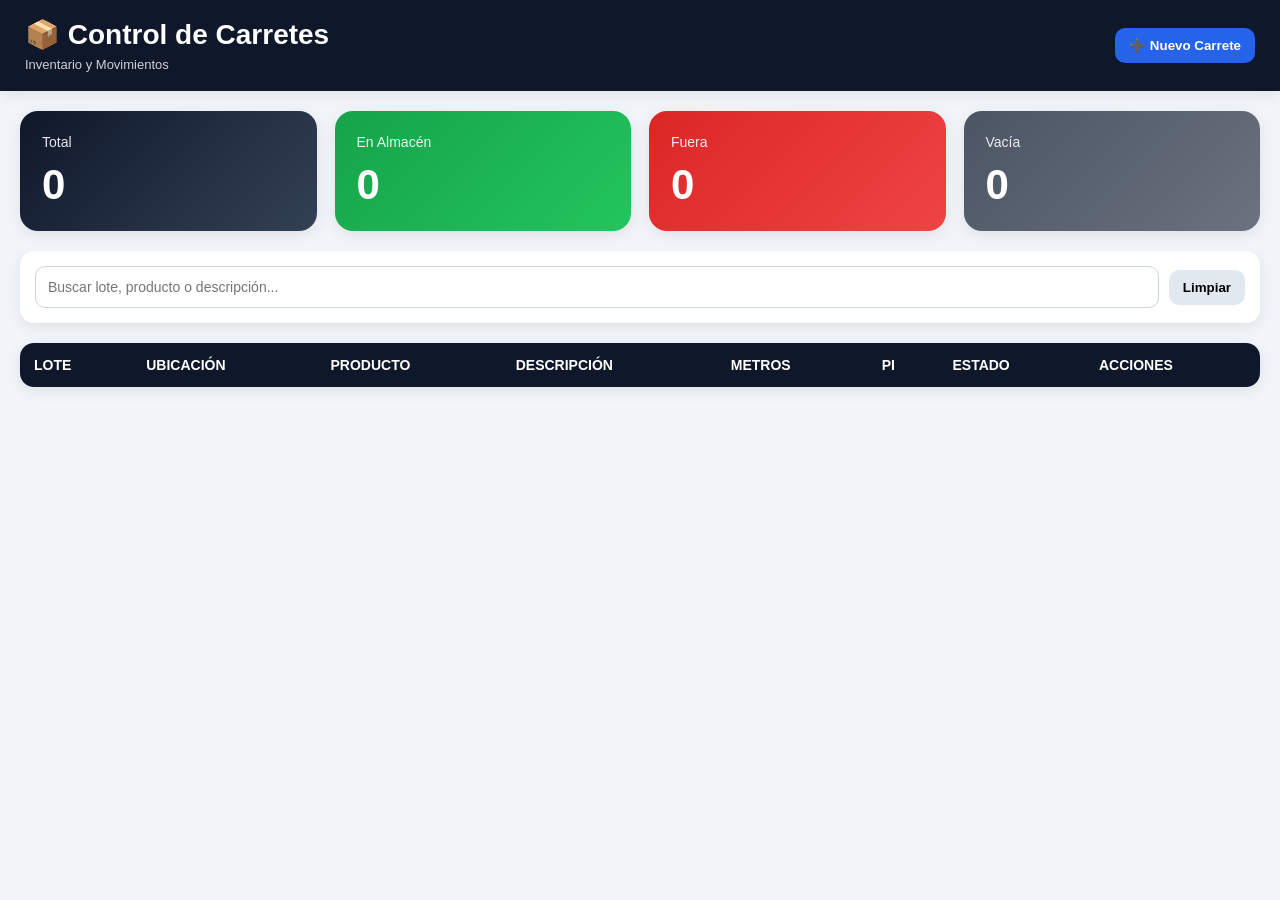
==== commit c52ef6fb: "Update index.html" ====
--- a/index.html
+++ b/index.html
@@ -127,18 +127,13 @@
             <tr>
 
                 <th>LOTE</th>
-
-                <th>PRODUCTO</th>
-
-                <th>DESCRIPCIÓN</th>
-
-                <th>METROS</th>
-
-                <th>PI</th>
-
-                <th>ESTADO</th>
-
-                <th>ACCIONES</th>
+<th>UBICACIÓN</th>
+<th>PRODUCTO</th>
+<th>DESCRIPCIÓN</th>
+<th>METROS</th>
+<th>PI</th>
+<th>ESTADO</th>
+<th>ACCIONES</th>
 
             </tr>
 
--- a/css/style.css
+++ b/css/style.css
@@ -267,7 +267,7 @@
 
 .btn:hover{
 
-    opacity:.9;
+    opacity:.95;
 
 }
 
@@ -285,35 +285,45 @@
 
 }
 
+/* BOTONES ACCIONES */
+
 .btn-success{
 
-    background:#16a34a;
-
-    color:white;
+    background:rgba(22,163,74,.15);
+
+    color:#15803d;
+
+    border:1px solid rgba(22,163,74,.25);
 
 }
 
 .btn-danger{
 
-    background:#dc2626;
-
-    color:white;
+    background:rgba(220,38,38,.15);
+
+    color:#b91c1c;
+
+    border:1px solid rgba(220,38,38,.25);
 
 }
 
 .btn-warning{
 
-    background:#f59e0b;
-
-    color:white;
+    background:rgba(245,158,11,.15);
+
+    color:#b45309;
+
+    border:1px solid rgba(245,158,11,.25);
 
 }
 
 .btn-info{
 
-    background:#0284c7;
-
-    color:white;
+    background:rgba(2,132,199,.15);
+
+    color:#0369a1;
+
+    border:1px solid rgba(2,132,199,.25);
 
 }
 
@@ -460,17 +470,19 @@
 
     display:flex;
 
-    gap:5px;
-
-    flex-wrap:wrap;
+    gap:6px;
+
+    flex-wrap:nowrap;
+
+    min-width:220px;
 
 }
 
 .acciones .btn{
 
-    width:42px;
-
-    height:42px;
+    width:38px;
+
+    height:38px;
 
     padding:0;
 
@@ -479,6 +491,18 @@
     align-items:center;
 
     justify-content:center;
+
+    font-size:15px;
+
+    backdrop-filter:blur(3px);
+
+}
+
+.acciones .btn:hover{
+
+    transform:translateY(-1px);
+
+    filter:brightness(.95);
 
 }
 
@@ -673,7 +697,7 @@
 
     .acciones{
 
-        flex-wrap:nowrap;
+        overflow-x:auto;
 
     }
 
